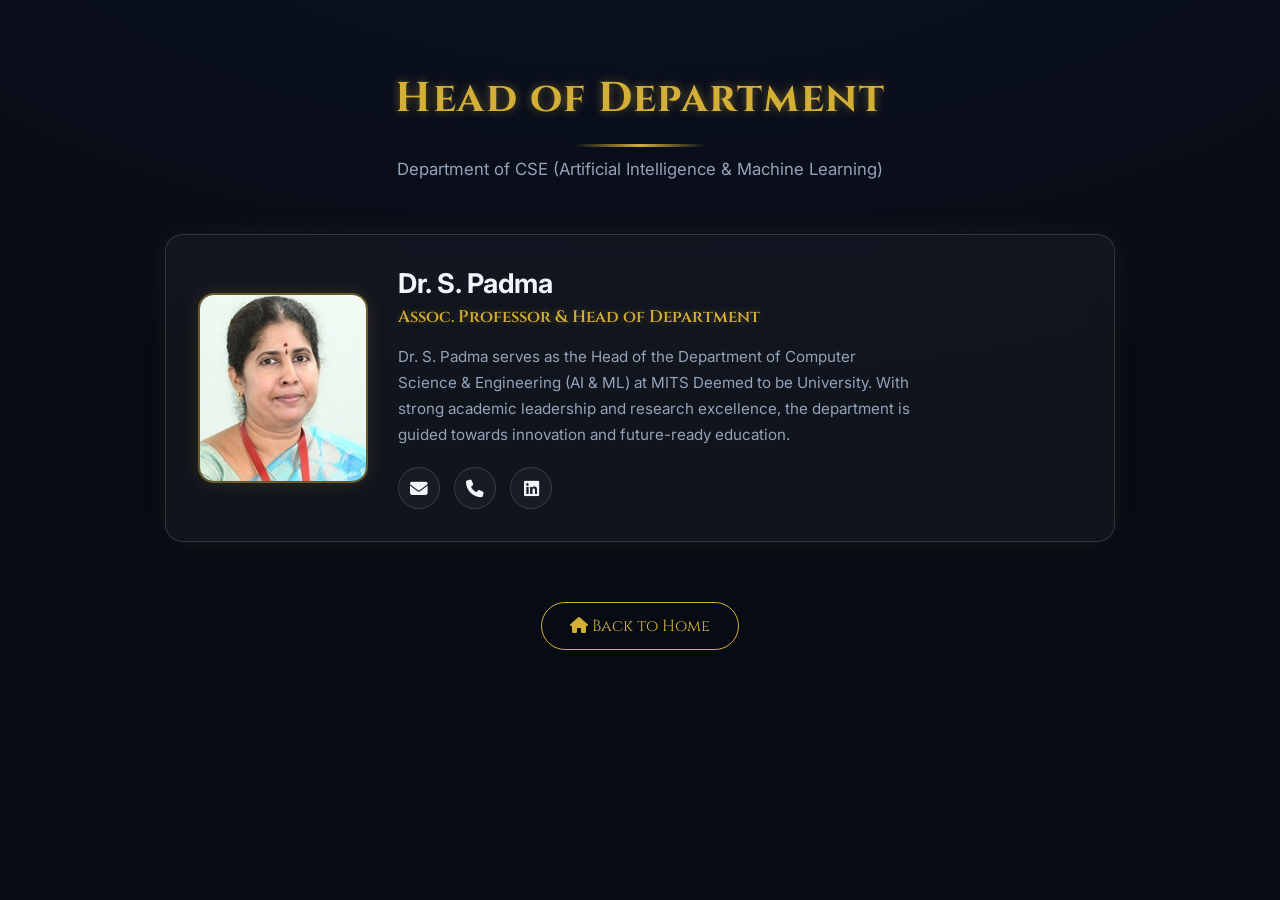
==== convenor.html @ 08986ebb "Update Website" ====
<!DOCTYPE html>
<html lang="en">
<head>
  <meta charset="UTF-8">
  <meta name="viewport" content="width=device-width, initial-scale=1.0">
  <title>Head of Department | AIMEX 2K26</title>

  <!-- Fonts (Same Style as Your Page) -->
  <link href="https://fonts.googleapis.com/css2?family=Inter:wght@400;500;600;700&
family=Cinzel:wght@600;700&display=swap" rel="stylesheet">

  <!-- Font Awesome Icons -->
  <link rel="stylesheet"
    href="https://cdnjs.cloudflare.com/ajax/libs/font-awesome/6.5.0/css/all.min.css">

  <style>
    :root {
      --bg-main: #070b14;
      --card-bg: rgba(255, 255, 255, 0.04);
      --border: rgba(255, 255, 255, 0.14);

      --text-main: #f1f5f9;
      --text-muted: #94a3b8;

      --gold: #d4af37;
    }

    * {
      margin: 0;
      padding: 0;
      box-sizing: border-box;
      font-family: "Inter", sans-serif;
    }

    body {
      background: radial-gradient(1200px 600px at 50% -200px,
        #0c1324, var(--bg-main));
      color: var(--text-main);
      min-height: 100vh;
      padding: 70px 20px;
    }

    /* Container */
    .container {
      max-width: 950px;
      margin: auto;
    }

    /* Header */
    .page-header {
      text-align: center;
      margin-bottom: 55px;
    }

    .page-header h1 {
      font-family: "Cinzel", serif;
      font-size: 2.6rem;
      letter-spacing: 1.5px;
      color: var(--gold);

      /* ✨ Soft Glow */
      text-shadow: 0 0 10px rgba(212, 175, 55, 0.45);
    }

    .page-header p {
      margin-top: 12px;
      font-size: 1.05rem;
      color: var(--text-muted);
    }

    /* Divider */
    .divider {
      width: 130px;
      height: 3px;
      margin: 18px auto 0;
      background: linear-gradient(90deg,
        transparent, var(--gold), transparent);
    }

    /* Profile Card */
    .hod-card {
      display: flex;
      gap: 30px;
      padding: 32px;

      background: var(--card-bg);
      border: 1px solid var(--border);
      border-radius: 18px;
      backdrop-filter: blur(10px);

      /* ✨ Low Glow Border */
      box-shadow: 0 0 25px rgba(212, 175, 55, 0.08);

      align-items: center;
    }

    /* Image */
    .hod-photo {
      width: 170px;
      height: 190px;
      border-radius: 16px;
      object-fit: cover;

      border: 2px solid rgba(212, 175, 55, 0.45);
      box-shadow: 0 0 18px rgba(212, 175, 55, 0.15);
    }

    /* Info */
    .hod-info h2 {
      font-size: 1.7rem;
      font-weight: 700;
      margin-bottom: 6px;
      color: var(--text-main);
    }

    .hod-info h3 {
      font-family: "Cinzel", serif;
      font-size: 1.05rem;
      font-weight: 600;
      color: var(--gold);
      margin-bottom: 16px;

      /* ✨ Soft Glow */
      text-shadow: 0 0 8px rgba(212, 175, 55, 0.35);
    }

    .hod-info p {
      font-size: 0.95rem;
      line-height: 1.7;
      color: var(--text-muted);
      margin-bottom: 20px;
      max-width: 520px;
    }

    /* Contact Icons */
    .contact-links {
      display: flex;
      gap: 14px;
    }

    .contact-links a {
      width: 42px;
      height: 42px;
      border-radius: 50%;

      display: flex;
      align-items: center;
      justify-content: center;

      border: 1px solid var(--border);
      background: rgba(255, 255, 255, 0.03);

      color: var(--text-main);
      text-decoration: none;
      font-size: 1.1rem;

      transition: 0.25s ease;
    }

    .contact-links a:hover {
      border-color: var(--gold);
      color: var(--gold);
      background: rgba(212, 175, 55, 0.10);

      /* ✨ Low Glow Hover */
      box-shadow: 0 0 12px rgba(212, 175, 55, 0.25);
      transform: scale(1.06);
    }

    /* Back Button */
    .back-home {
      text-align: center;
      margin-top: 60px;
    }

    .back-home a {
      display: inline-block;
      padding: 12px 28px;
      border-radius: 30px;

      border: 1px solid var(--gold);
      color: var(--gold);

      font-family: "Cinzel", serif;
      text-decoration: none;
      font-size: 1rem;

      transition: 0.3s;
    }

    .back-home a:hover {
      background: var(--gold);
      color: black;
      box-shadow: 0 0 18px rgba(212, 175, 55, 0.25);
      transform: scale(1.05);
    }

    /* Responsive */
    @media(max-width: 768px) {
      .hod-card {
        flex-direction: column;
        text-align: center;
      }

      .contact-links {
        justify-content: center;
      }

      .hod-photo {
        width: 150px;
        height: 170px;
      }
    }
  </style>
</head>

<body>

  <div class="container">

    <!-- Header -->
    <div class="page-header">
      <h1>Head of Department</h1>
      <div class="divider"></div>
      <p>Department of CSE (Artificial Intelligence & Machine Learning)</p>
    </div>

    <!-- HOD Profile -->
    <div class="hod-card">

      <!-- Image -->
      <img src="HOD.png" alt="HOD Photo" class="hod-photo">

      <!-- Details -->
      <div class="hod-info">
        <h2>Dr. S. Padma</h2>
        <h3>Assoc. Professor & Head of Department</h3>

        <p>
          Dr. S. Padma serves as the Head of the Department of Computer Science & Engineering
          (AI & ML) at MITS Deemed to be University. With strong academic leadership and
          research excellence, the department is guided towards innovation and future-ready education.
        </p>

        <!-- Contact Icons -->
        <div class="contact-links">

          <a href="mailto:drpadmas@mits.ac.in" title="Email">
            <i class="fas fa-envelope"></i>
          </a>

          <a href="tel:+919154291788" title="Phone">
            <i class="fas fa-phone"></i>
          </a>

          <a href="https://www.linkedin.com/in/padma-selvaraj-b906b0240?utm_source=share&utm_campaign=share_via&utm_content=profile&utm_medium=android_app" target="_blank" title="LinkedIn">
            <i class="fab fa-linkedin"></i>
          </a>

        </div>
      </div>

    </div>

    <!-- Back Button -->
    <div class="back-home">
      <a href="index.html"><i class="fas fa-home"></i> Back to Home</a>
    </div>

  </div>

</body>
</html>
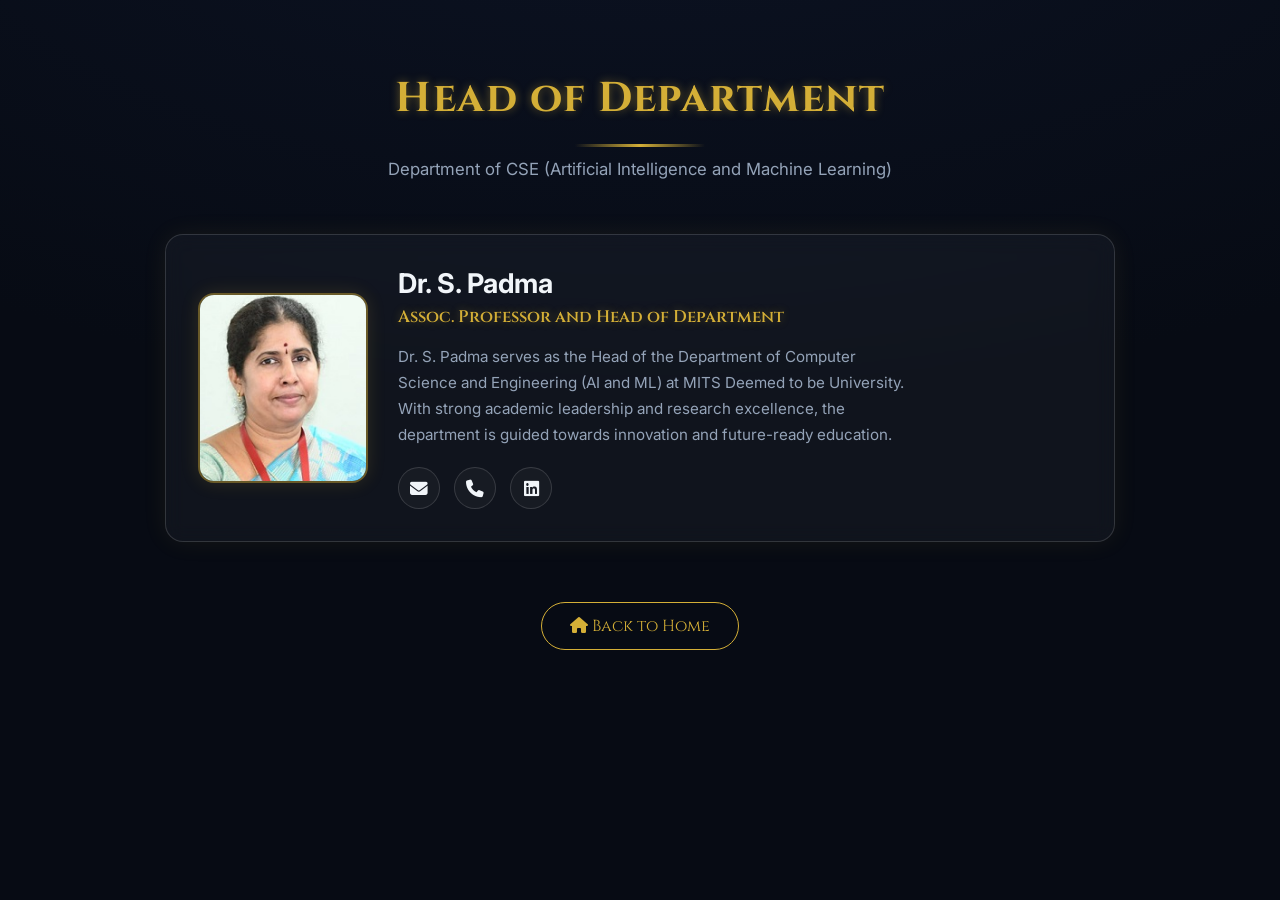
==== commit 3d481437: "Change in chatbot" ====
--- a/convenor.html
+++ b/convenor.html
@@ -222,7 +222,7 @@
     <div class="page-header">
       <h1>Head of Department</h1>
       <div class="divider"></div>
-      <p>Department of CSE (Artificial Intelligence & Machine Learning)</p>
+      <p>Department of CSE (Artificial Intelligence and Machine Learning)</p>
     </div>
 
     <!-- HOD Profile -->
@@ -234,11 +234,11 @@
       <!-- Details -->
       <div class="hod-info">
         <h2>Dr. S. Padma</h2>
-        <h3>Assoc. Professor & Head of Department</h3>
+        <h3>Assoc. Professor and Head of Department</h3>
 
         <p>
-          Dr. S. Padma serves as the Head of the Department of Computer Science & Engineering
-          (AI & ML) at MITS Deemed to be University. With strong academic leadership and
+          Dr. S. Padma serves as the Head of the Department of Computer Science and Engineering
+          (AI and ML) at MITS Deemed to be University. With strong academic leadership and
           research excellence, the department is guided towards innovation and future-ready education.
         </p>
 
